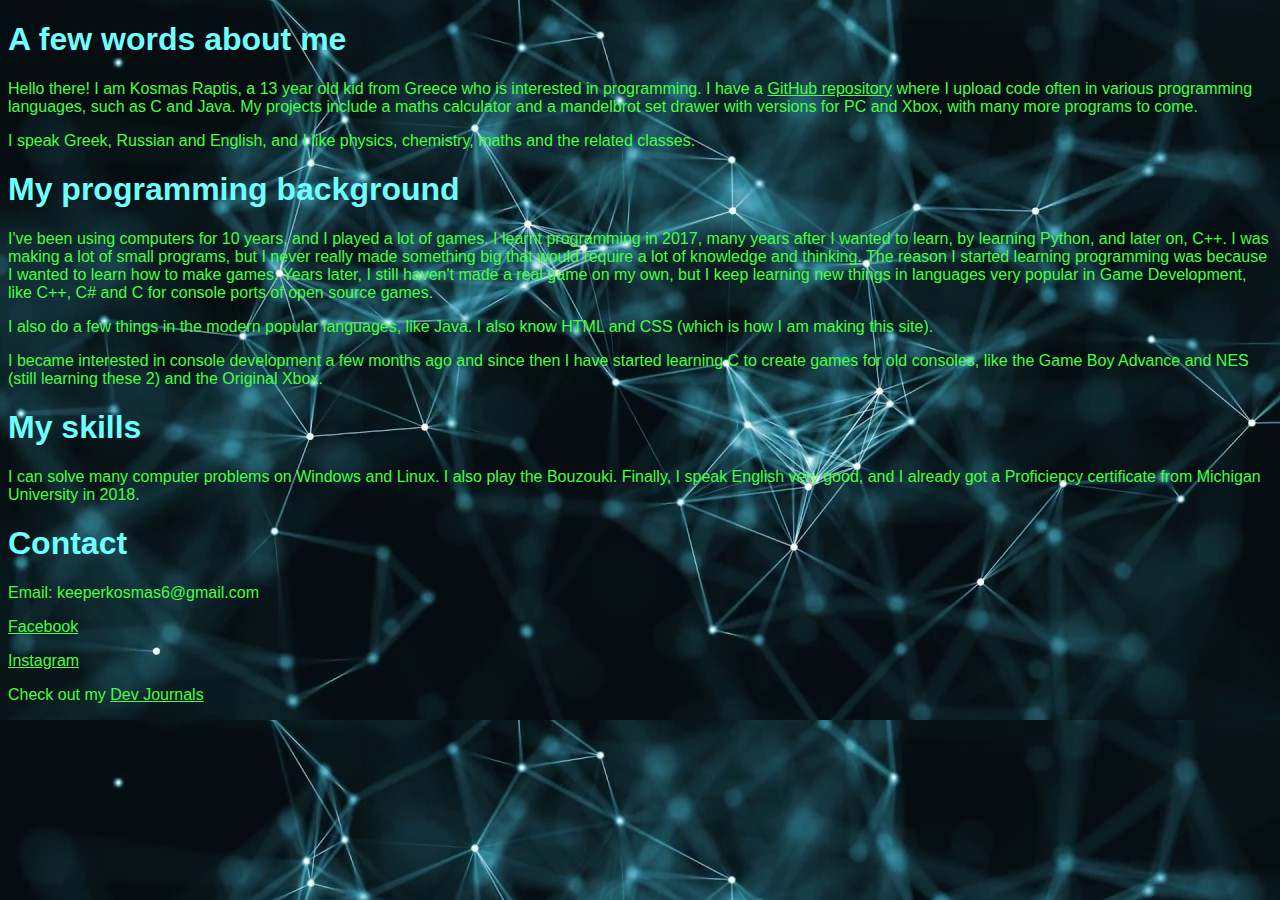
==== index.html @ ec7a4056 "Code added" ====
<!DOCTYPE html>
<html lang="en" dir="ltr">
  <head>
    <meta charset="utf-8">
    <title>Kosmas Raptis</title>
    <link rel="icon" type="image/gif" href="welcome.gif">
    <link rel="stylesheet" href="master.css">
  </head>
  <body>

  <h1>A few words about me</h1>

  <p>Hello there! I am Kosmas Raptis, a 13 year old kid from Greece who
  is  interested in programming. I have a <a href="https://github.com/kosmas12/My-code-stuff">GitHub repository</a>
  where I upload code often in various programming languages, such as C and Java.
  My projects include a maths calculator and a mandelbrot set drawer
  with versions for PC and Xbox, with many more programs to come.</p>

  <p>I speak Greek, Russian and English, and I like physics, chemistry,
  maths and the related classes.</p>

  <h1>My programming background</h1>

  <p>I've been using computers for 10 years, and I played a lot of games.
  I learnt programming in 2017, many years after I wanted to learn,
  by learning Python, and later on, C++. I was making a lot of small programs,
  but I never really made something big that would require a lot of
  knowledge and thinking. The reason I started learning programming was
  because I wanted to learn how to make games. Years later,
  I still haven't made a real game on my own, but I keep learning
  new things in languages very popular in Game Development,
  like C++, C# and C for console ports of open source games.</p>

  <p>I also do a few things in the modern popular languages, like Java.
  I also know HTML and CSS (which is how I am making this site).</p>

  <p>I became interested in console development a few months ago and since then
  I have started learning C to create games for old consoles, like the Game
  Boy Advance and NES (still learning these 2) and the Original Xbox.</p>

  <h1>My skills</h1>
  <p>I can solve many computer problems on Windows and Linux.
  I also play the Bouzouki. Finally, I speak English very good, and I already
  got a Proficiency certificate from Michigan University in 2018.</p>

  <h1>Contact</h1>
  <p>Email: keeperkosmas6@gmail.com</p>
  <p><a href="https://www.facebook.com/kosmas.raptis.3">Facebook</a></p>
  <p><a href="https://www.instagram.com/kosmasraptis/">Instagram</a></p>
  <p>Check out my <a href=devjournals.html>Dev Journals</a></p>
  </body>
</html>
---- master.css ----
body {
  background-image: url(backimage.jpg);
}

h1 {
  color: #6FFFFF;
  font-family: "Ubuntu", sans-serif;
}

p {
  color: #45FF3F;
  font-family: "Ubuntu", sans-serif;
}

a {
  color: #45FF3F;
}
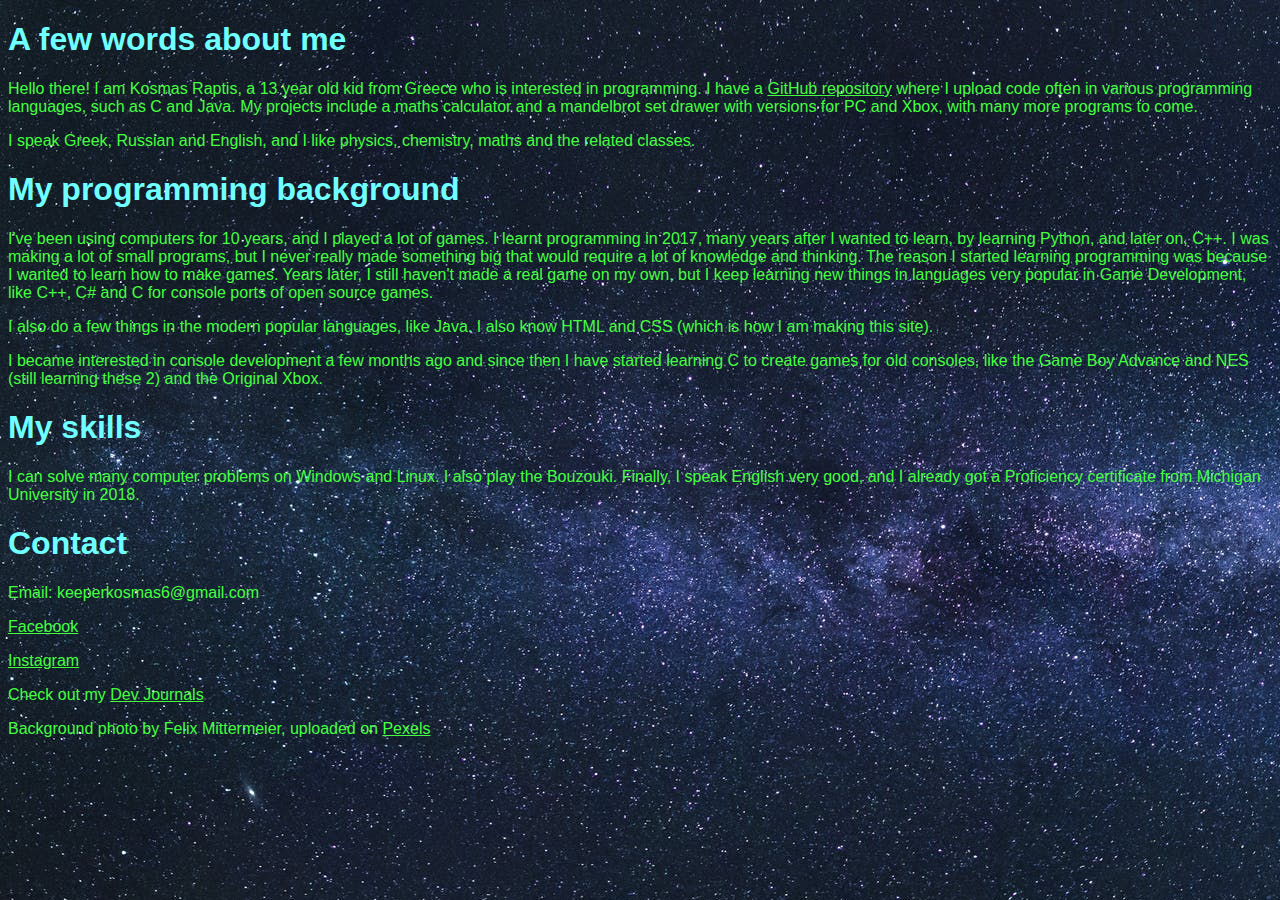
==== commit 0935a4ed: "Changed backround image" ====
--- a/index.html
+++ b/index.html
@@ -48,5 +48,6 @@
   <p><a href="https://www.facebook.com/kosmas.raptis.3">Facebook</a></p>
   <p><a href="https://www.instagram.com/kosmasraptis/">Instagram</a></p>
   <p>Check out my <a href=devjournals.html>Dev Journals</a></p>
+  <p>Background photo by Felix Mittermeier, uploaded on <a href="https://www.pexels.com/">Pexels</a></p>
   </body>
 </html>
--- a/master.css
+++ b/master.css
@@ -15,3 +15,9 @@
 a {
   color: #45FF3F;
 }
+
+@media only screen and (max-width: 900px) {
+  body {
+    font-size: 1.5rem;
+  }
+}
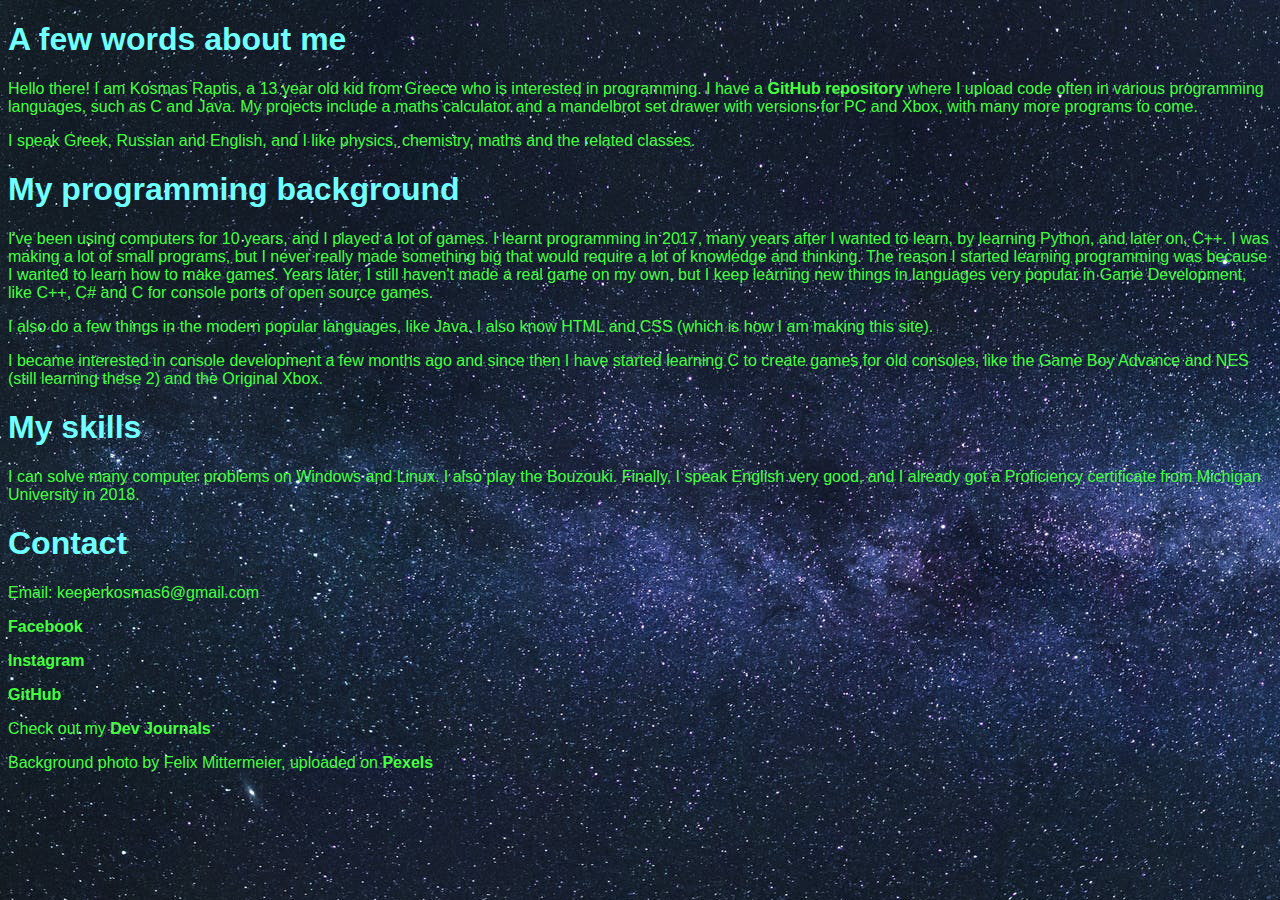
==== commit 371af976: "Added GitHub anchor" ====
--- a/index.html
+++ b/index.html
@@ -47,6 +47,7 @@
   <p>Email: keeperkosmas6@gmail.com</p>
   <p><a href="https://www.facebook.com/kosmas.raptis.3">Facebook</a></p>
   <p><a href="https://www.instagram.com/kosmasraptis/">Instagram</a></p>
+  <p><a href="https://github.com/kosmas12">GitHub</a> </p>
   <p>Check out my <a href=devjournals.html>Dev Journals</a></p>
   <p>Background photo by Felix Mittermeier, uploaded on <a href="https://www.pexels.com/">Pexels</a></p>
   </body>
--- a/master.css
+++ b/master.css
@@ -14,6 +14,8 @@
 
 a {
   color: #45FF3F;
+  text-decoration: none;
+  font-weight: bolder;
 }
 
 @media only screen and (max-width: 900px) {
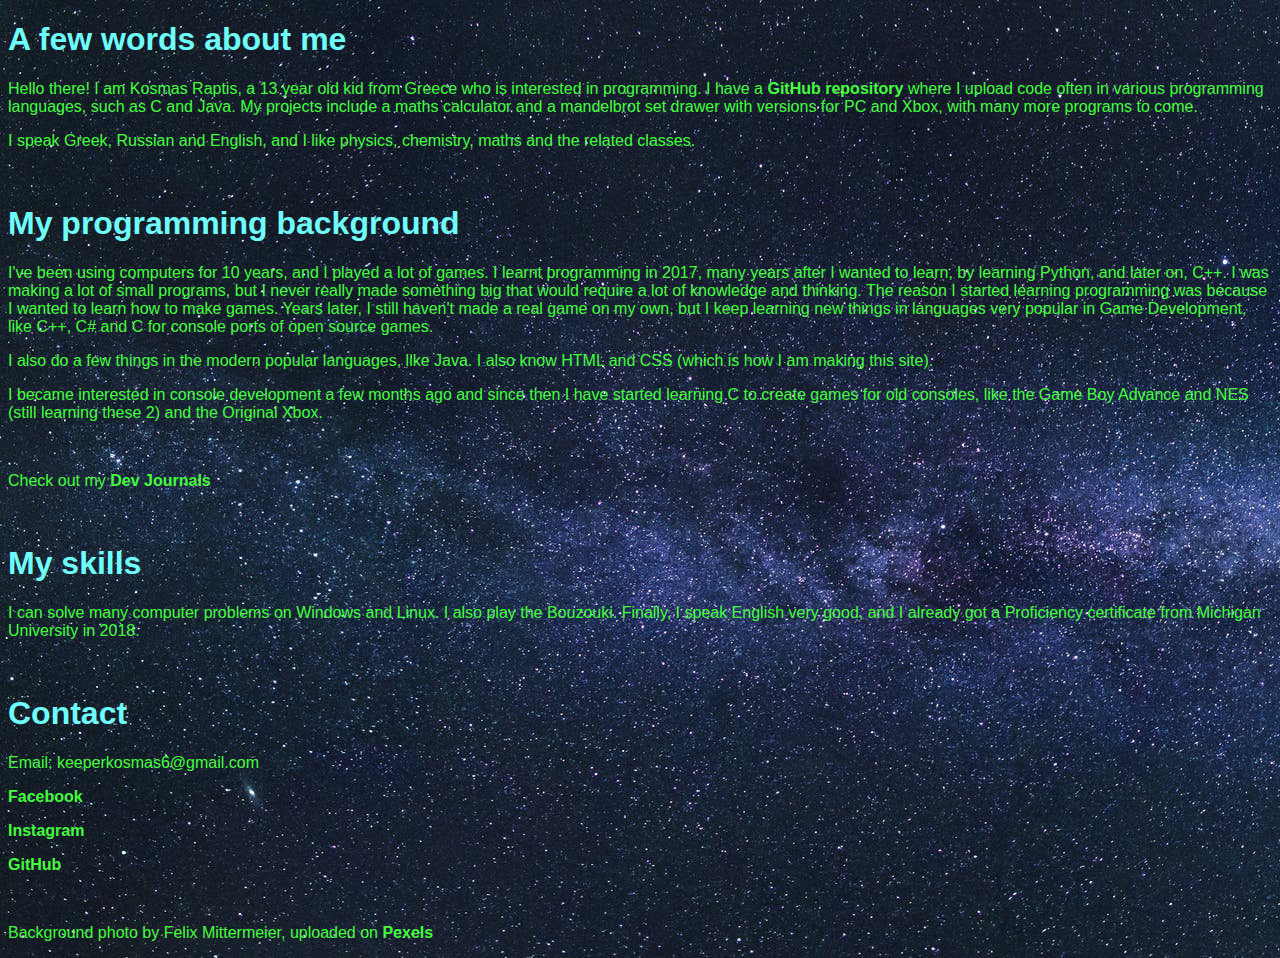
==== commit 0131922a: "Changed formatting" ====
--- a/index.html
+++ b/index.html
@@ -18,6 +18,7 @@
 
   <p>I speak Greek, Russian and English, and I like physics, chemistry,
   maths and the related classes.</p>
+  <br>
 
   <h1>My programming background</h1>
 
@@ -37,18 +38,22 @@
   <p>I became interested in console development a few months ago and since then
   I have started learning C to create games for old consoles, like the Game
   Boy Advance and NES (still learning these 2) and the Original Xbox.</p>
+  <br>
+  <p>Check out my <a href=devjournals.html>Dev Journals</a></p>
+  <br>
 
   <h1>My skills</h1>
   <p>I can solve many computer problems on Windows and Linux.
   I also play the Bouzouki. Finally, I speak English very good, and I already
   got a Proficiency certificate from Michigan University in 2018.</p>
+  <br>
 
   <h1>Contact</h1>
   <p>Email: keeperkosmas6@gmail.com</p>
   <p><a href="https://www.facebook.com/kosmas.raptis.3">Facebook</a></p>
   <p><a href="https://www.instagram.com/kosmasraptis/">Instagram</a></p>
   <p><a href="https://github.com/kosmas12">GitHub</a> </p>
-  <p>Check out my <a href=devjournals.html>Dev Journals</a></p>
+  <br>
   <p>Background photo by Felix Mittermeier, uploaded on <a href="https://www.pexels.com/">Pexels</a></p>
   </body>
 </html>
--- a/master.css
+++ b/master.css
@@ -16,6 +16,7 @@
   color: #45FF3F;
   text-decoration: none;
   font-weight: bolder;
+  font-family: sans-serif;
 }
 
 @media only screen and (max-width: 900px) {
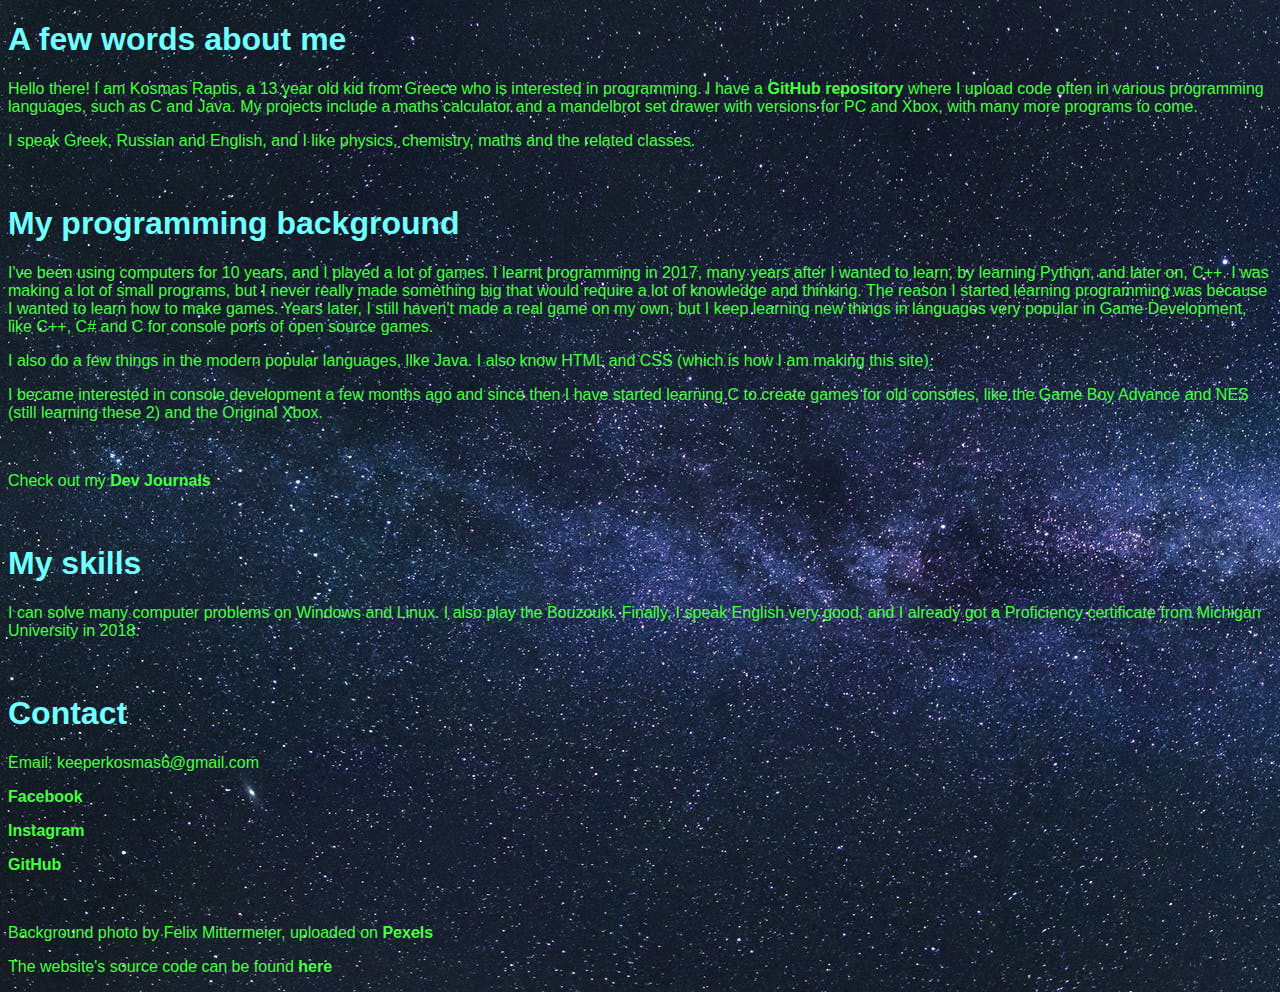
==== commit 7582a9ba: "Added anchor tag to the source code" ====
--- a/index.html
+++ b/index.html
@@ -55,5 +55,6 @@
   <p><a href="https://github.com/kosmas12">GitHub</a> </p>
   <br>
   <p>Background photo by Felix Mittermeier, uploaded on <a href="https://www.pexels.com/">Pexels</a></p>
+  <p>The website's source code can be found <a href="https://github.com/kosmas12/Kosmas12.github.io">here</a></p>
   </body>
 </html>
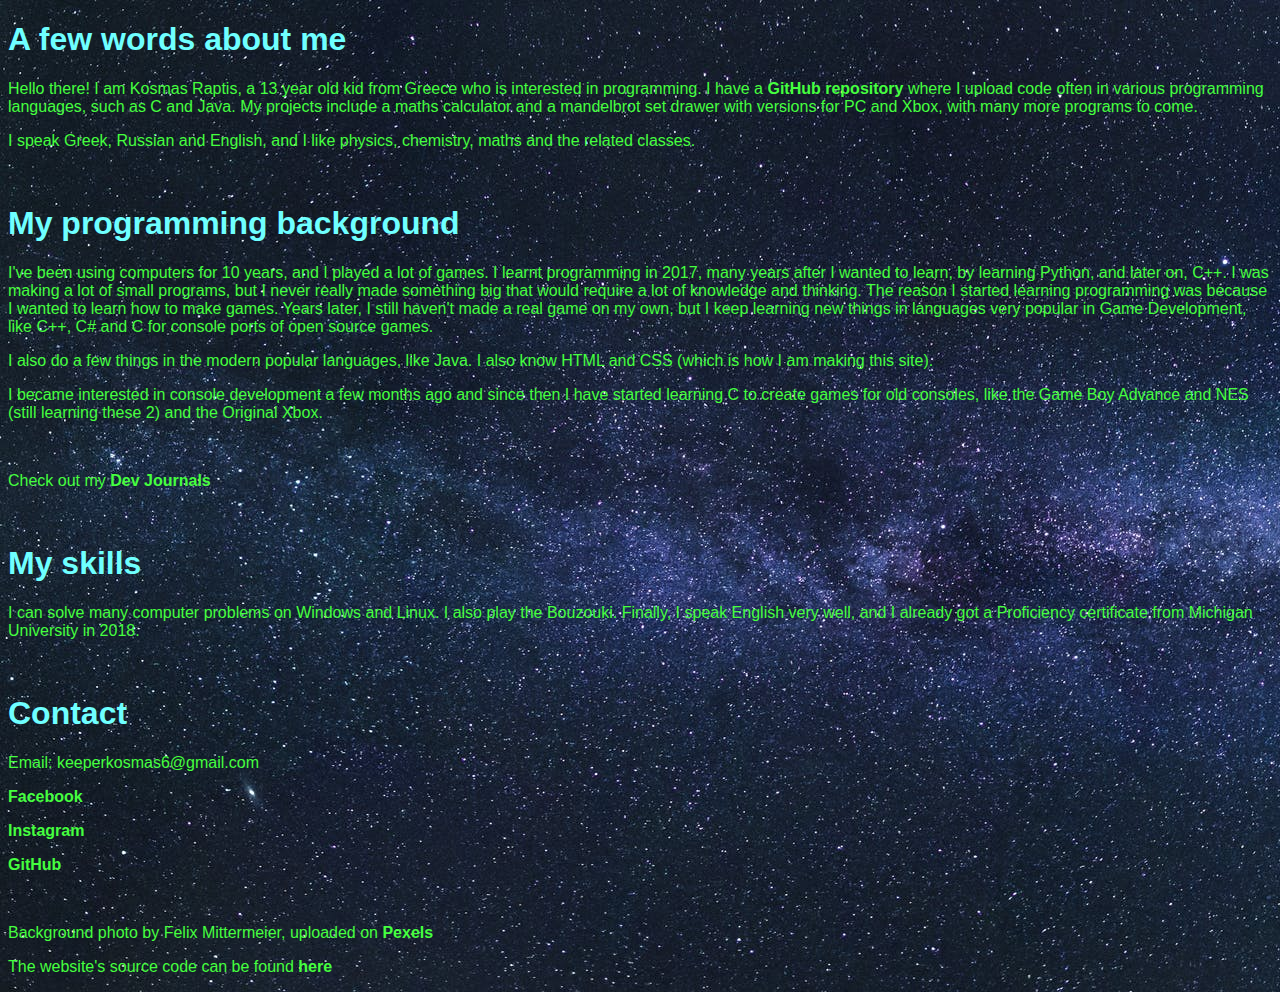
==== commit 382bead6: "Fix grammatical error" ====
--- a/index.html
+++ b/index.html
@@ -1,4 +1,21 @@
 <!DOCTYPE html>
+<!-- Copyright 2020 Kosmas Raptis
+Contact via keeperkosmas6@gmail.com
+This file is part of Kosmas Raptis' Personal Website.
+
+    Kosmas Raptis' Personal Website is free software: you can redistribute it and/or modify
+    it under the terms of the GNU Affero General Public License as published by
+    the Free Software Foundation, either version 3 of the License, or
+    (at your option) any later version.
+
+    Kosmas Raptis' Personal Website is distributed in the hope that it will be useful,
+    but WITHOUT ANY WARRANTY; without even the implied warranty of
+    MERCHANTABILITY or FITNESS FOR A PARTICULAR PURPOSE.  See the
+    GNU Affero General Public License for more details.
+
+    You should have received a copy of the GNU Affero General Public License
+    along with Kosmas Raptis' Personal Website.  If not, see <https://www.gnu.org/licenses/>. -->
+
 <html lang="en" dir="ltr">
   <head>
     <meta charset="utf-8">
@@ -44,7 +61,7 @@
 
   <h1>My skills</h1>
   <p>I can solve many computer problems on Windows and Linux.
-  I also play the Bouzouki. Finally, I speak English very good, and I already
+  I also play the Bouzouki. Finally, I speak English very well, and I already
   got a Proficiency certificate from Michigan University in 2018.</p>
   <br>
 
--- a/master.css
+++ b/master.css
@@ -1,3 +1,20 @@
+/* Copyright 2020 Kosmas Raptis
+Contact via keeperkosmas6@gmail.com
+This file is part of Kosmas Raptis' Personal Website.
+
+    Kosmas Raptis' Personal Website is free software: you can redistribute it and/or modify
+    it under the terms of the GNU Affero General Public License as published by
+    the Free Software Foundation, either version 3 of the License, or
+    (at your option) any later version.
+
+    Kosmas Raptis' Personal Website is distributed in the hope that it will be useful,
+    but WITHOUT ANY WARRANTY; without even the implied warranty of
+    MERCHANTABILITY or FITNESS FOR A PARTICULAR PURPOSE.  See the
+    GNU Affero General Public License for more details.
+
+    You should have received a copy of the GNU Affero General Public License
+    along with Kosmas Raptis' Personal Website.  If not, see <https://www.gnu.org/licenses/>. */
+
 body {
   background-image: url(backimage.jpg);
 }
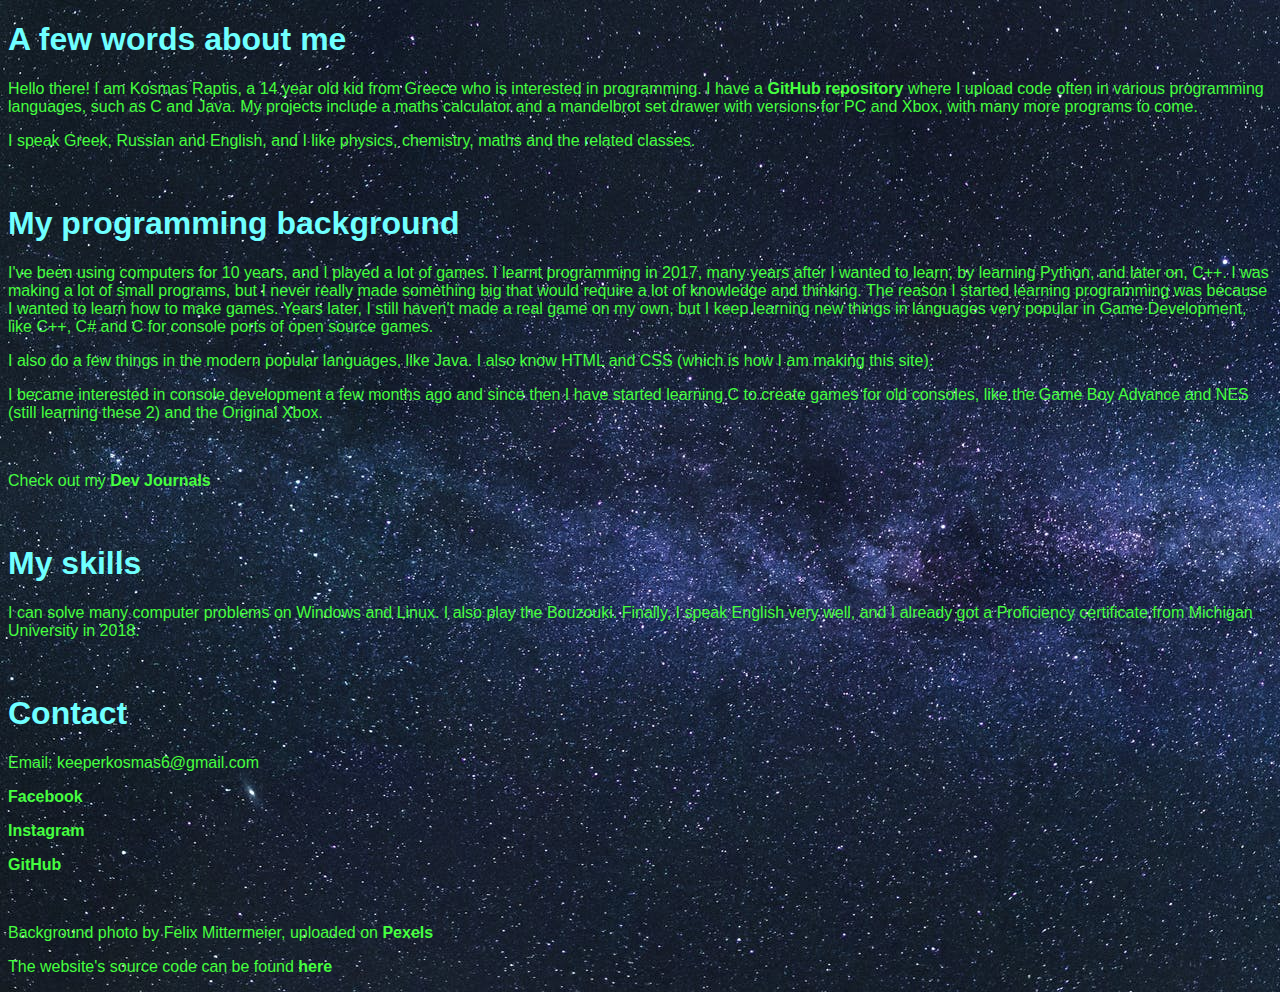
==== commit 0ca37201: "Update age" ====
--- a/index.html
+++ b/index.html
@@ -27,7 +27,7 @@
 
   <h1>A few words about me</h1>
 
-  <p>Hello there! I am Kosmas Raptis, a 13 year old kid from Greece who
+  <p>Hello there! I am Kosmas Raptis, a 14 year old kid from Greece who
   is  interested in programming. I have a <a href="https://github.com/kosmas12/My-code-stuff">GitHub repository</a>
   where I upload code often in various programming languages, such as C and Java.
   My projects include a maths calculator and a mandelbrot set drawer
